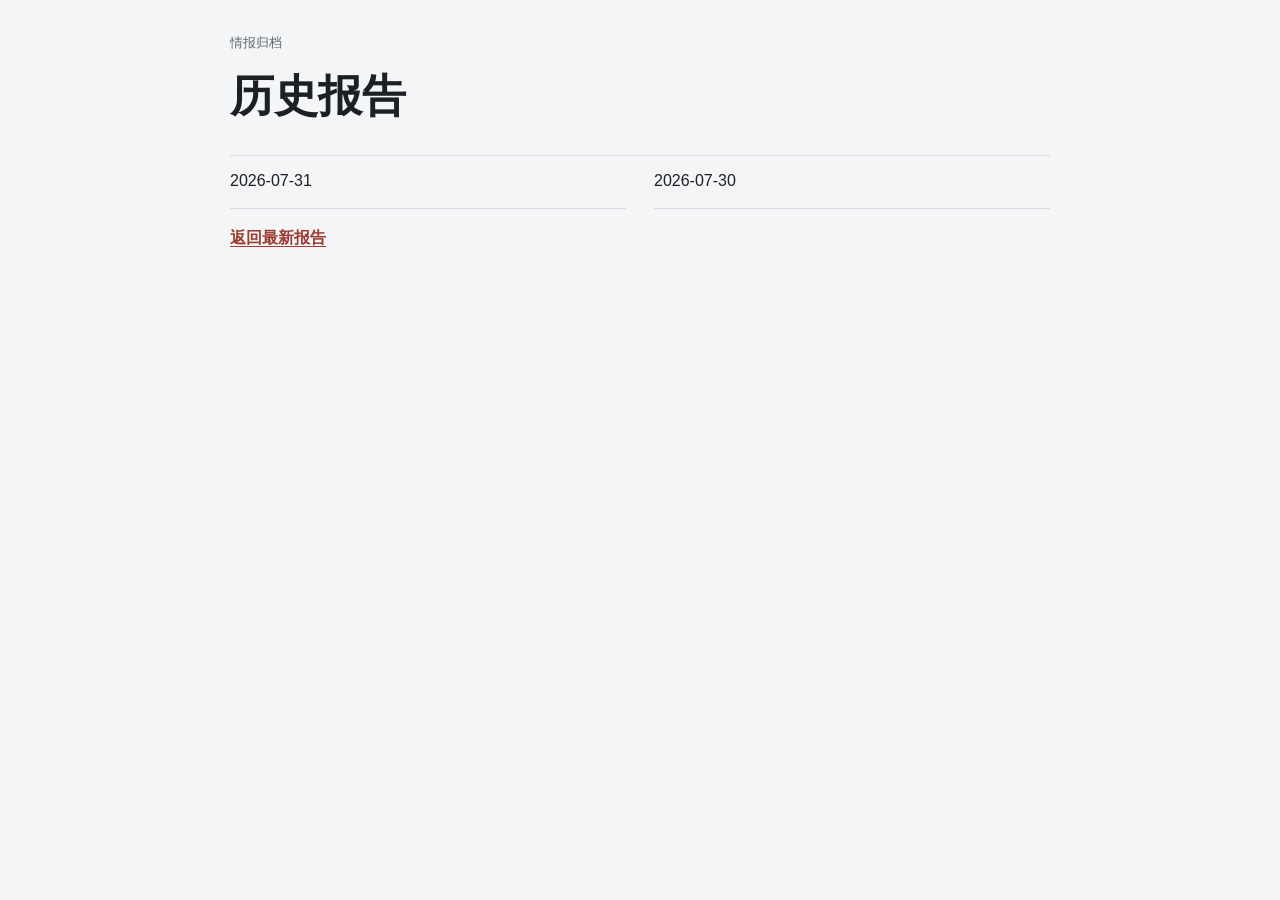
==== archive/index.html @ f95a2344 "report: 2026-07-31" ====
<!doctype html><html lang="zh-CN"><head><meta charset="utf-8"><meta name="viewport" content="width=device-width,initial-scale=1"><meta name="color-scheme" content="light"><title>历史报告</title><link rel="stylesheet" href="../assets/report.css"></head><body><main class="archive"><p class="section-label">情报归档</p><h1>历史报告</h1><ol><li><a href="../reports/2026-07-31/">2026-07-31</a></li><li><a href="../reports/2026-07-30/">2026-07-30</a></li></ol><a class="source-link" href="../">返回最新报告</a></main></body></html>
---- assets/report.css ----
:root {
  color-scheme: light;
  --paper: #f4f5f6;
  --surface: #ffffff;
  --ink: #1c1f23;
  --muted: #60666f;
  --line: #d7dade;
  --accent: #9f3c31;
  --positive: #17634f;
  --negative: #a33e34;
  --weekly: #e7efec;
  --radius: 4px;
  --reading: 820px;
}

* { box-sizing: border-box; }
html { scroll-behavior: smooth; }
body {
  margin: 0;
  background: var(--paper);
  color: var(--ink);
  font-family: "Microsoft YaHei UI", "PingFang SC", Arial, sans-serif;
  font-size: 16px;
  line-height: 1.68;
  letter-spacing: 0;
}
a { color: inherit; text-decoration-thickness: 1px; text-underline-offset: 3px; }
a:focus-visible { outline: 3px solid color-mix(in srgb, var(--accent) 58%, white); outline-offset: 3px; }
.masthead, main, footer { width: min(calc(100% - 32px), var(--reading)); margin-inline: auto; }
.masthead { padding: 28px 0 20px; border-bottom: 1px solid var(--line); }
.masthead h1 { margin: 5px 0 7px; max-width: 12ch; font-size: clamp(30px, 7vw, 48px); line-height: 1.12; letter-spacing: 0; }
.masthead p, .section-label { margin: 0; color: var(--muted); font-size: 13px; }
.metrics { display: grid; grid-template-columns: repeat(4, minmax(0, 1fr)); background: var(--surface); border-bottom: 1px solid var(--line); }
.metric { min-width: 0; padding: 16px 12px; border-right: 1px solid var(--line); }
.metric:last-child { border-right: 0; }
.metric span, .metric small, .housing small { display: block; color: var(--muted); font-size: 11px; }
.metric strong { display: block; margin-top: 4px; font-size: 16px; overflow-wrap: anywhere; }
.unavailable { color: var(--muted) !important; font-weight: 600; }
.housing { padding: 18px 0; border-bottom: 1px solid var(--line); }
.housing h2 { margin: 0 0 10px; font-size: 16px; }
.housing > div { display: grid; grid-template-columns: repeat(2, minmax(0, 1fr)); gap: 6px 20px; }
.housing p { display: grid; grid-template-columns: minmax(0, 1fr) auto; gap: 0 10px; margin: 0; padding: 8px 0; }
.housing p small { grid-column: 1 / -1; }
.housing a, .housing strong { overflow-wrap: anywhere; }
.category-nav { position: sticky; top: 0; z-index: 2; display: flex; gap: 22px; overflow-x: auto; padding: 8px 0; background: rgb(244 245 246 / 96%); border-bottom: 1px solid var(--line); white-space: nowrap; scrollbar-width: thin; }
.category-nav a { display: inline-flex; align-items: center; min-height: 44px; font-size: 14px; text-decoration: none; }
.category-nav a:hover { color: var(--accent); }
.category { padding: 38px 0 14px; scroll-margin-top: 64px; }
.category > header { display: flex; align-items: end; justify-content: space-between; gap: 16px; }
.category h2 { margin: 0; font-size: 27px; line-height: 1.3; }
.category > header span { flex: none; color: var(--muted); font-size: 13px; }
.category-trend { max-width: 64ch; margin: 10px 0 20px; color: var(--muted); }
.story { display: grid; grid-template-columns: 42px minmax(0, 1fr); gap: 12px; padding: 24px 0; border-top: 1px solid var(--line); }
.story-index { color: var(--accent); font: 700 13px/1.5 ui-monospace, "Cascadia Mono", monospace; }
.story-body { min-width: 0; }
.story-state { margin: 0; color: var(--accent); font-size: 12px; font-weight: 700; }
.story h3 { margin: 5px 0 10px; font-size: 20px; line-height: 1.42; overflow-wrap: anywhere; }
.story p, .story dd { overflow-wrap: anywhere; }
.story-body > img { display: block; width: 100%; margin: 14px 0; aspect-ratio: 16 / 9; object-fit: cover; border-radius: var(--radius); background: var(--line); }
.story-body > p { margin: 0; }
.story dl { margin: 14px 0 0; }
.story dl div { display: grid; grid-template-columns: 44px minmax(0, 1fr); gap: 8px; }
.story dt { font-weight: 700; }
.story dd { margin: 0; color: var(--muted); }
.source-link { display: inline-flex; align-items: center; min-height: 44px; margin-top: 8px; color: var(--accent); font-weight: 700; }
.source-link:active { transform: translateY(1px); }
.weekly { margin-top: 28px; padding: 24px; background: var(--weekly); border-left: 4px solid #38695e; border-radius: var(--radius); }
.weekly h2 { margin: 4px 0; font-size: 27px; }
.weekly h3 { margin: 24px 0 8px; font-size: 17px; }
.weekly-lead { margin: 8px 0 20px; font-size: 21px; font-weight: 700; line-height: 1.5; }
.weekly-grid { display: grid; grid-template-columns: repeat(2, minmax(0, 1fr)); gap: 10px; }
.weekly-grid article { min-width: 0; padding: 12px; background: rgb(255 255 255 / 65%); border-radius: var(--radius); }
.weekly-grid span, .weekly-grid strong { display: block; overflow-wrap: anywhere; }
.weekly-grid span { color: var(--muted); font-size: 12px; }
.weekly-metrics { display: grid; grid-template-columns: repeat(2, minmax(0, 1fr)); gap: 0 18px; }
.weekly-metrics p { display: flex; justify-content: space-between; gap: 12px; margin: 0; padding: 8px 0; border-bottom: 1px solid rgb(56 105 94 / 25%); }
.positive { color: var(--positive); }
.negative { color: var(--negative); }
.empty { padding: 18px 0; color: var(--muted); }
footer { padding: 28px 0 48px; border-top: 1px solid var(--line); color: var(--muted); font-size: 13px; }
footer p { margin: 6px 0 0; }
.archive { padding: 32px 0 56px; }
.archive h1 { margin: 5px 0 22px; font-size: clamp(30px, 7vw, 44px); }
.archive ol { display: grid; grid-template-columns: repeat(2, minmax(0, 1fr)); gap: 0 28px; margin: 0; padding: 0; list-style: none; border-top: 1px solid var(--line); }
.archive li { border-bottom: 1px solid var(--line); }
.archive li a { display: flex; align-items: center; min-height: 52px; text-decoration: none; }
.archive li a:hover { color: var(--accent); }

@media (max-width: 640px) {
  .metrics { grid-template-columns: repeat(2, minmax(0, 1fr)); }
  .metric:nth-child(2) { border-right: 0; }
  .metric:nth-child(-n + 2) { border-bottom: 1px solid var(--line); }
  .housing > div, .weekly-grid, .weekly-metrics { grid-template-columns: 1fr; }
  .archive ol { grid-template-columns: 1fr; }
  .story { grid-template-columns: 30px minmax(0, 1fr); }
  .story h3 { font-size: 18px; }
  .story dl div { grid-template-columns: 38px minmax(0, 1fr); }
}

@media (max-width: 360px) {
  .masthead, main, footer { width: min(calc(100% - 24px), var(--reading)); }
  .metric { padding: 14px 9px; }
  .metric strong { font-size: 14px; }
}

@media (prefers-reduced-motion: reduce) {
  html { scroll-behavior: auto; }
}
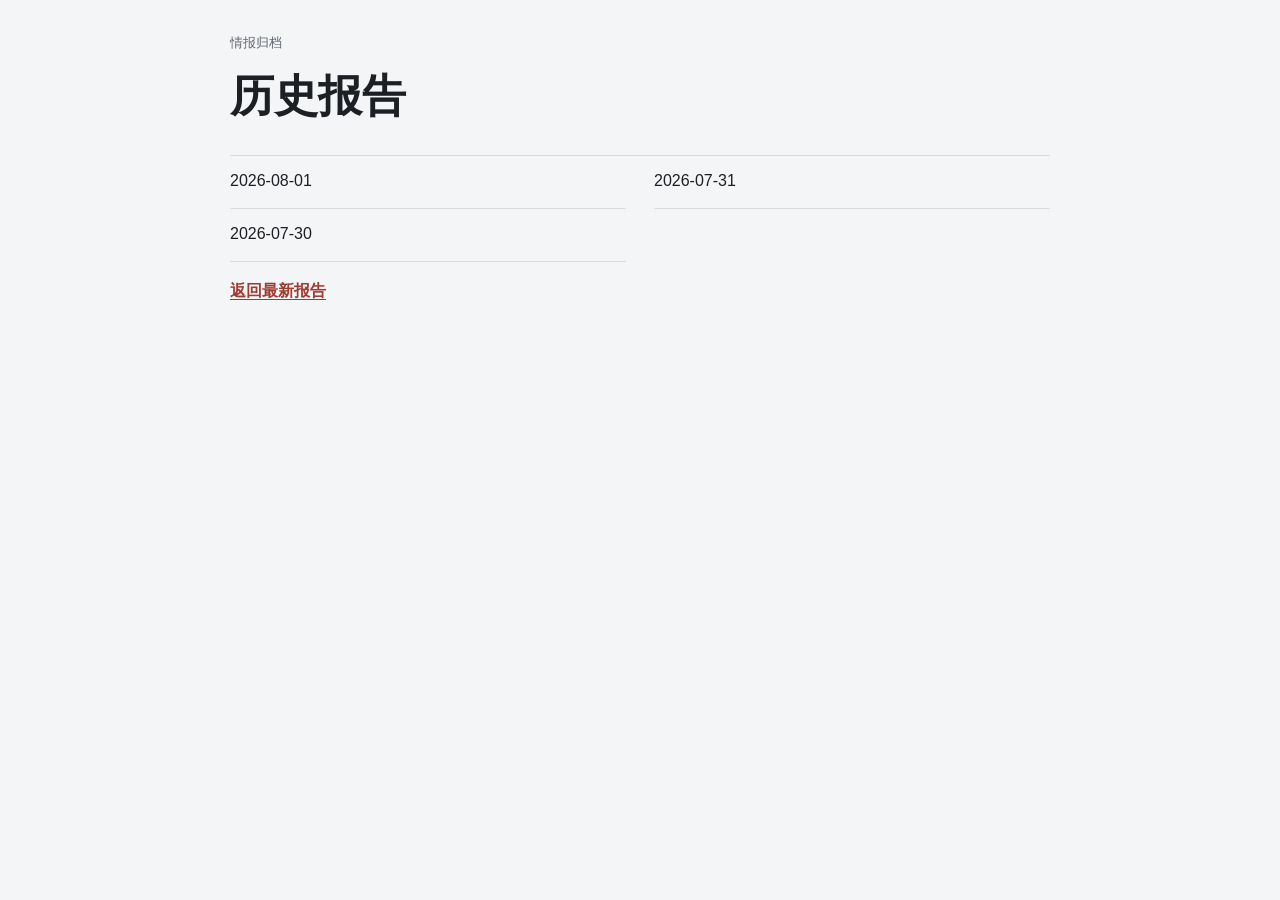
==== commit 601da909: "report: 2026-08-01" ====
--- a/archive/index.html
+++ b/archive/index.html
@@ -1 +1 @@
-<!doctype html><html lang="zh-CN"><head><meta charset="utf-8"><meta name="viewport" content="width=device-width,initial-scale=1"><meta name="color-scheme" content="light"><title>历史报告</title><link rel="stylesheet" href="../assets/report.css"></head><body><main class="archive"><p class="section-label">情报归档</p><h1>历史报告</h1><ol><li><a href="../reports/2026-07-31/">2026-07-31</a></li><li><a href="../reports/2026-07-30/">2026-07-30</a></li></ol><a class="source-link" href="../">返回最新报告</a></main></body></html>+<!doctype html><html lang="zh-CN"><head><meta charset="utf-8"><meta name="viewport" content="width=device-width,initial-scale=1"><meta name="color-scheme" content="light"><title>历史报告</title><link rel="stylesheet" href="../assets/report.css"></head><body><main class="archive"><p class="section-label">情报归档</p><h1>历史报告</h1><ol><li><a href="../reports/2026-08-01/">2026-08-01</a></li><li><a href="../reports/2026-07-31/">2026-07-31</a></li><li><a href="../reports/2026-07-30/">2026-07-30</a></li></ol><a class="source-link" href="../">返回最新报告</a></main></body></html>
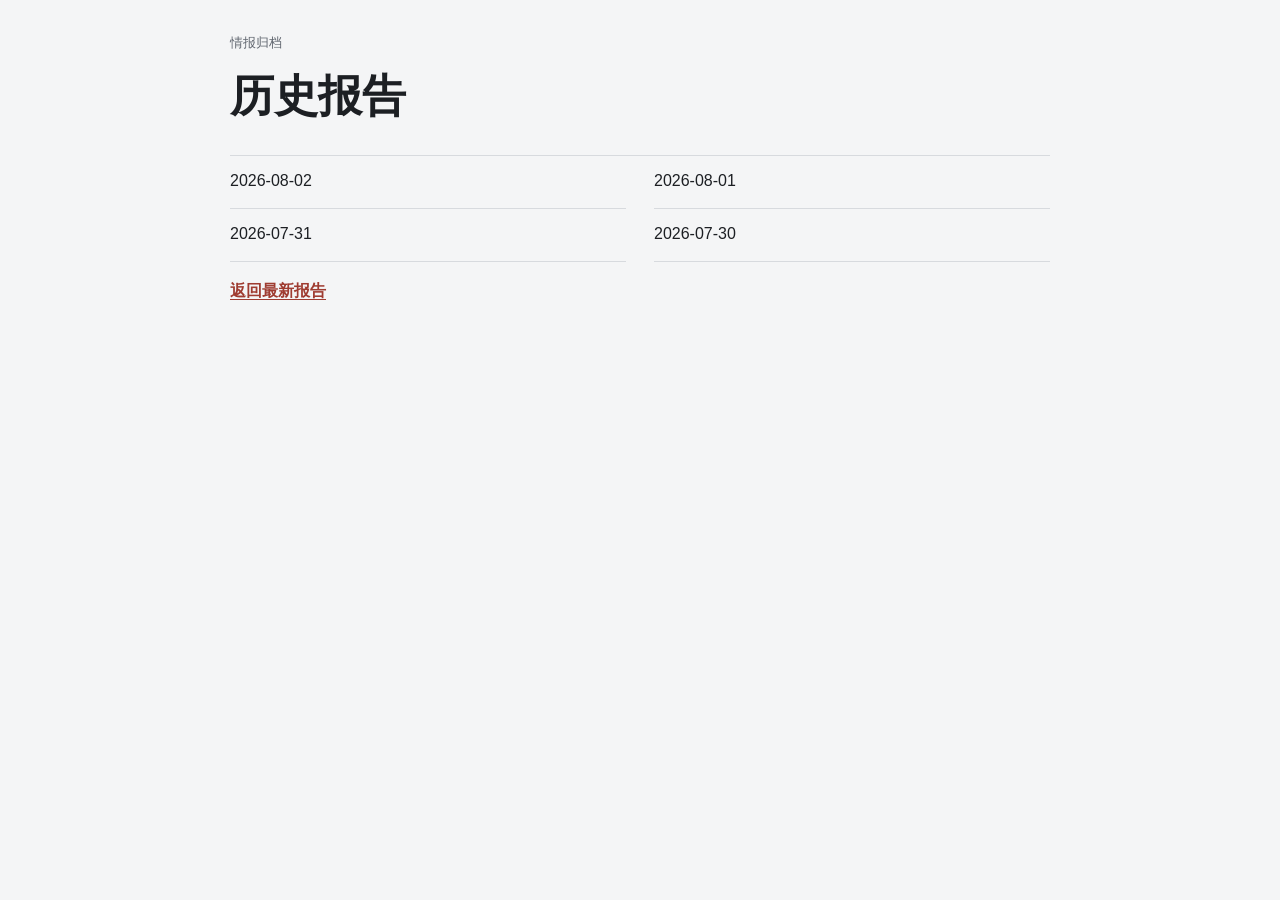
==== commit 815a6708: "report: 2026-08-02" ====
--- a/archive/index.html
+++ b/archive/index.html
@@ -1 +1 @@
-<!doctype html><html lang="zh-CN"><head><meta charset="utf-8"><meta name="viewport" content="width=device-width,initial-scale=1"><meta name="color-scheme" content="light"><title>历史报告</title><link rel="stylesheet" href="../assets/report.css"></head><body><main class="archive"><p class="section-label">情报归档</p><h1>历史报告</h1><ol><li><a href="../reports/2026-08-01/">2026-08-01</a></li><li><a href="../reports/2026-07-31/">2026-07-31</a></li><li><a href="../reports/2026-07-30/">2026-07-30</a></li></ol><a class="source-link" href="../">返回最新报告</a></main></body></html>+<!doctype html><html lang="zh-CN"><head><meta charset="utf-8"><meta name="viewport" content="width=device-width,initial-scale=1"><meta name="color-scheme" content="light"><title>历史报告</title><link rel="stylesheet" href="../assets/report.css"></head><body><main class="archive"><p class="section-label">情报归档</p><h1>历史报告</h1><ol><li><a href="../reports/2026-08-02/">2026-08-02</a></li><li><a href="../reports/2026-08-01/">2026-08-01</a></li><li><a href="../reports/2026-07-31/">2026-07-31</a></li><li><a href="../reports/2026-07-30/">2026-07-30</a></li></ol><a class="source-link" href="../">返回最新报告</a></main></body></html>
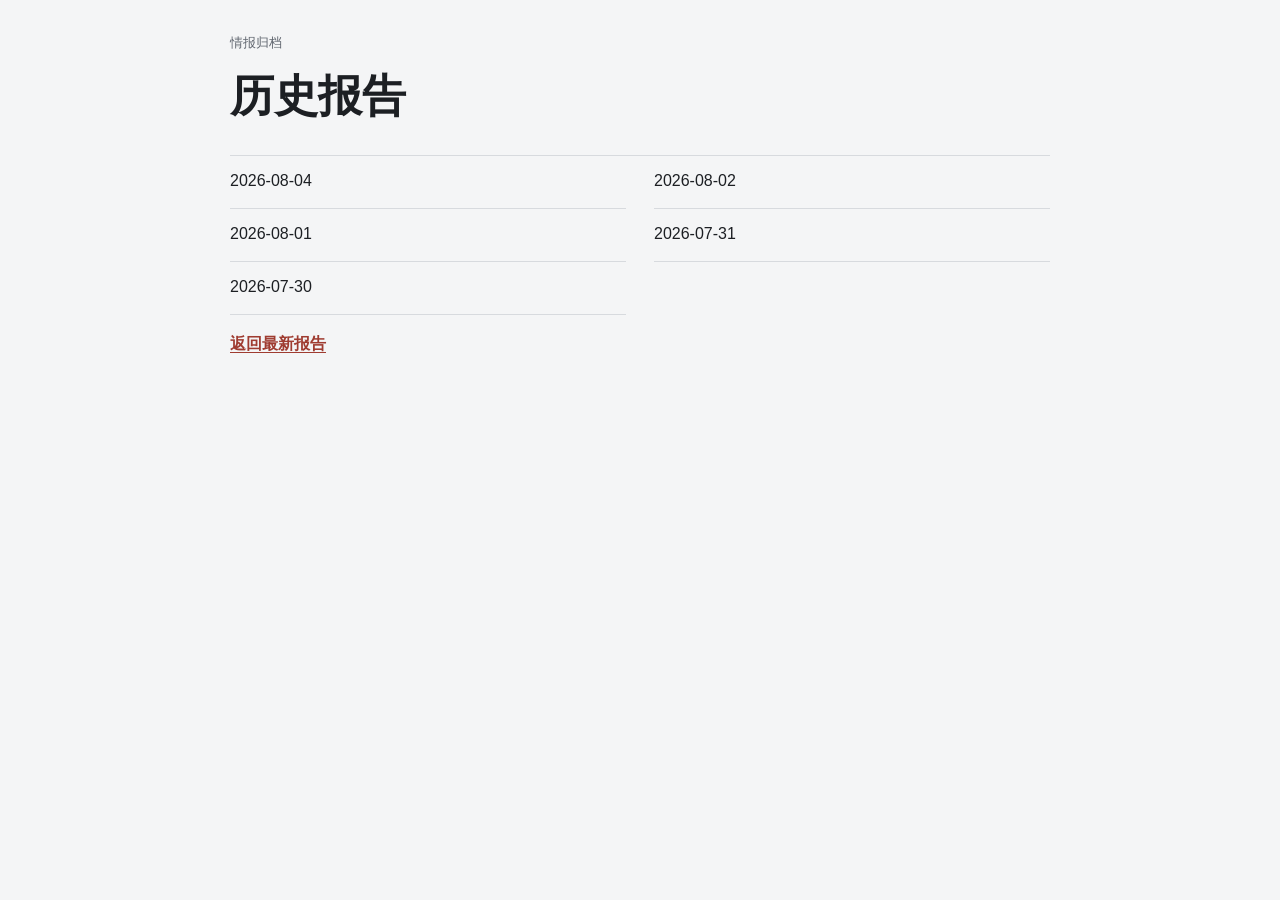
==== commit 986a81ba: "report: 2026-08-04" ====
--- a/archive/index.html
+++ b/archive/index.html
@@ -1 +1 @@
-<!doctype html><html lang="zh-CN"><head><meta charset="utf-8"><meta name="viewport" content="width=device-width,initial-scale=1"><meta name="color-scheme" content="light"><title>历史报告</title><link rel="stylesheet" href="../assets/report.css"></head><body><main class="archive"><p class="section-label">情报归档</p><h1>历史报告</h1><ol><li><a href="../reports/2026-08-02/">2026-08-02</a></li><li><a href="../reports/2026-08-01/">2026-08-01</a></li><li><a href="../reports/2026-07-31/">2026-07-31</a></li><li><a href="../reports/2026-07-30/">2026-07-30</a></li></ol><a class="source-link" href="../">返回最新报告</a></main></body></html>+<!doctype html><html lang="zh-CN"><head><meta charset="utf-8"><meta name="viewport" content="width=device-width,initial-scale=1"><meta name="color-scheme" content="light"><title>历史报告</title><link rel="stylesheet" href="../assets/report.css"></head><body><main class="archive"><p class="section-label">情报归档</p><h1>历史报告</h1><ol><li><a href="../reports/2026-08-04/">2026-08-04</a></li><li><a href="../reports/2026-08-02/">2026-08-02</a></li><li><a href="../reports/2026-08-01/">2026-08-01</a></li><li><a href="../reports/2026-07-31/">2026-07-31</a></li><li><a href="../reports/2026-07-30/">2026-07-30</a></li></ol><a class="source-link" href="../">返回最新报告</a></main></body></html>
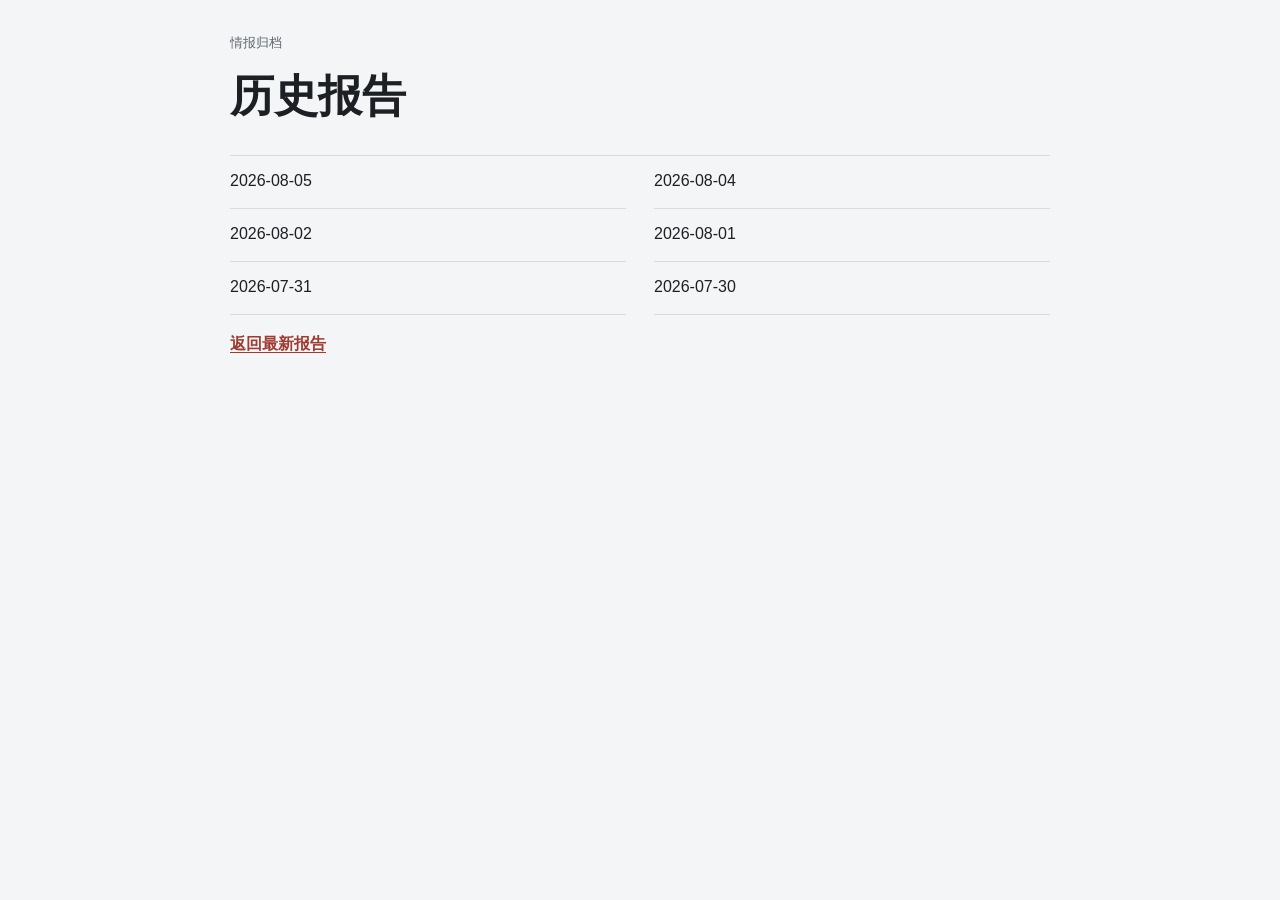
==== commit 8f477ecf: "report: 2026-08-05" ====
--- a/archive/index.html
+++ b/archive/index.html
@@ -1 +1 @@
-<!doctype html><html lang="zh-CN"><head><meta charset="utf-8"><meta name="viewport" content="width=device-width,initial-scale=1"><meta name="color-scheme" content="light"><title>历史报告</title><link rel="stylesheet" href="../assets/report.css"></head><body><main class="archive"><p class="section-label">情报归档</p><h1>历史报告</h1><ol><li><a href="../reports/2026-08-04/">2026-08-04</a></li><li><a href="../reports/2026-08-02/">2026-08-02</a></li><li><a href="../reports/2026-08-01/">2026-08-01</a></li><li><a href="../reports/2026-07-31/">2026-07-31</a></li><li><a href="../reports/2026-07-30/">2026-07-30</a></li></ol><a class="source-link" href="../">返回最新报告</a></main></body></html>+<!doctype html><html lang="zh-CN"><head><meta charset="utf-8"><meta name="viewport" content="width=device-width,initial-scale=1"><meta name="color-scheme" content="light"><title>历史报告</title><link rel="stylesheet" href="../assets/report.css"></head><body><main class="archive"><p class="section-label">情报归档</p><h1>历史报告</h1><ol><li><a href="../reports/2026-08-05/">2026-08-05</a></li><li><a href="../reports/2026-08-04/">2026-08-04</a></li><li><a href="../reports/2026-08-02/">2026-08-02</a></li><li><a href="../reports/2026-08-01/">2026-08-01</a></li><li><a href="../reports/2026-07-31/">2026-07-31</a></li><li><a href="../reports/2026-07-30/">2026-07-30</a></li></ol><a class="source-link" href="../">返回最新报告</a></main></body></html>
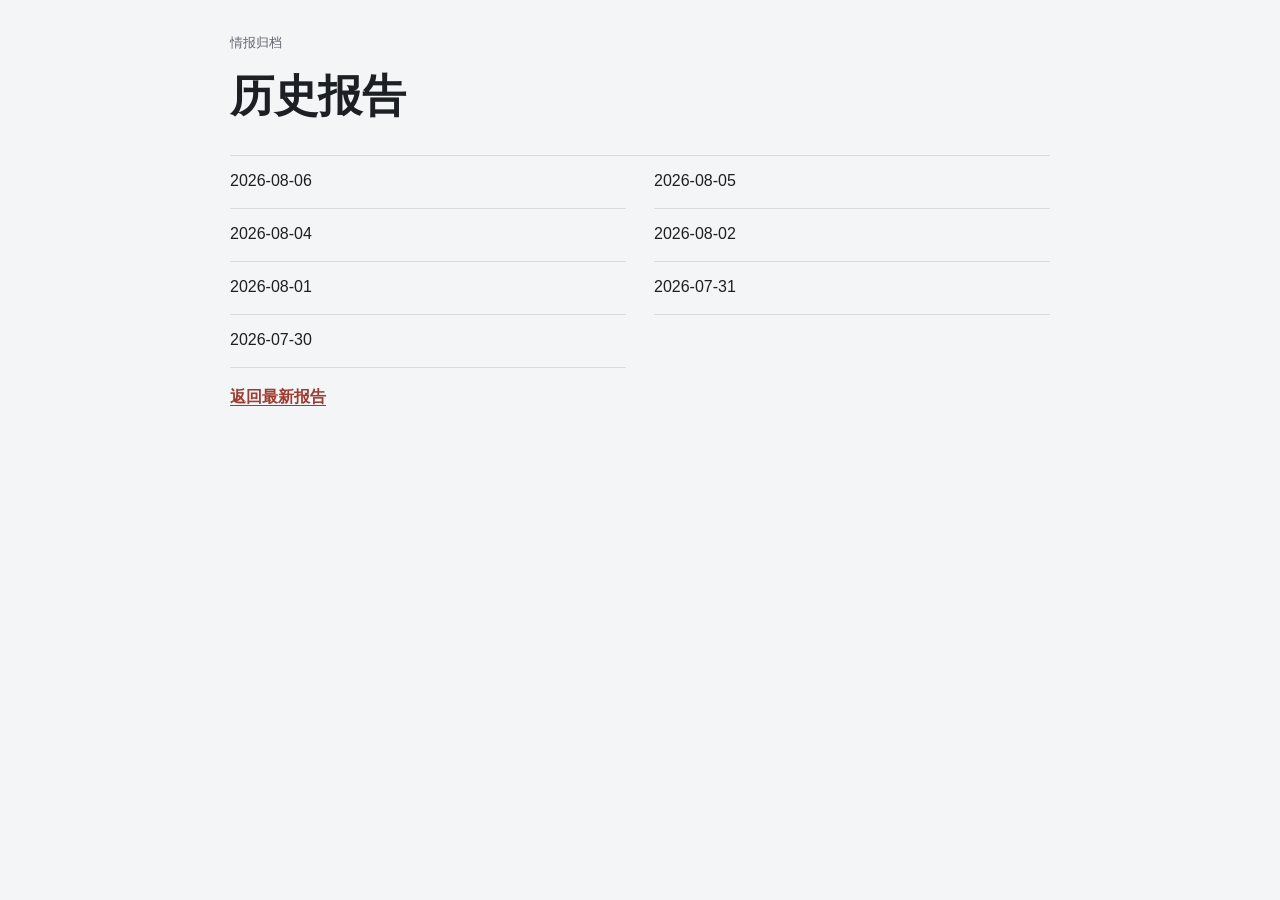
==== commit 5f0cc00f: "report: 2026-08-06" ====
--- a/archive/index.html
+++ b/archive/index.html
@@ -1 +1 @@
-<!doctype html><html lang="zh-CN"><head><meta charset="utf-8"><meta name="viewport" content="width=device-width,initial-scale=1"><meta name="color-scheme" content="light"><title>历史报告</title><link rel="stylesheet" href="../assets/report.css"></head><body><main class="archive"><p class="section-label">情报归档</p><h1>历史报告</h1><ol><li><a href="../reports/2026-08-05/">2026-08-05</a></li><li><a href="../reports/2026-08-04/">2026-08-04</a></li><li><a href="../reports/2026-08-02/">2026-08-02</a></li><li><a href="../reports/2026-08-01/">2026-08-01</a></li><li><a href="../reports/2026-07-31/">2026-07-31</a></li><li><a href="../reports/2026-07-30/">2026-07-30</a></li></ol><a class="source-link" href="../">返回最新报告</a></main></body></html>+<!doctype html><html lang="zh-CN"><head><meta charset="utf-8"><meta name="viewport" content="width=device-width,initial-scale=1"><meta name="color-scheme" content="light"><title>历史报告</title><link rel="stylesheet" href="../assets/report.css"></head><body><main class="archive"><p class="section-label">情报归档</p><h1>历史报告</h1><ol><li><a href="../reports/2026-08-06/">2026-08-06</a></li><li><a href="../reports/2026-08-05/">2026-08-05</a></li><li><a href="../reports/2026-08-04/">2026-08-04</a></li><li><a href="../reports/2026-08-02/">2026-08-02</a></li><li><a href="../reports/2026-08-01/">2026-08-01</a></li><li><a href="../reports/2026-07-31/">2026-07-31</a></li><li><a href="../reports/2026-07-30/">2026-07-30</a></li></ol><a class="source-link" href="../">返回最新报告</a></main></body></html>
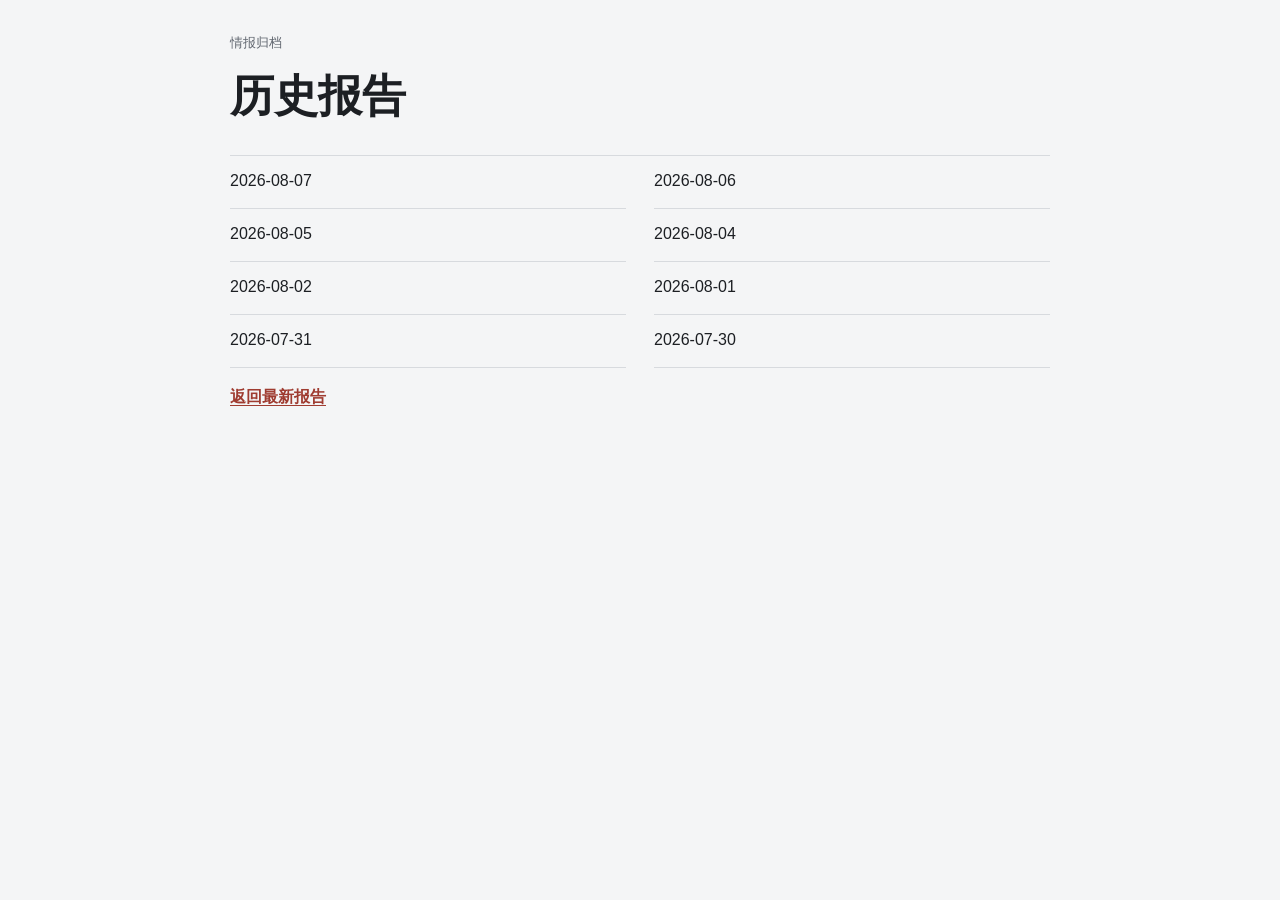
==== commit 4d23168c: "report: 2026-08-07" ====
--- a/archive/index.html
+++ b/archive/index.html
@@ -1 +1 @@
-<!doctype html><html lang="zh-CN"><head><meta charset="utf-8"><meta name="viewport" content="width=device-width,initial-scale=1"><meta name="color-scheme" content="light"><title>历史报告</title><link rel="stylesheet" href="../assets/report.css"></head><body><main class="archive"><p class="section-label">情报归档</p><h1>历史报告</h1><ol><li><a href="../reports/2026-08-06/">2026-08-06</a></li><li><a href="../reports/2026-08-05/">2026-08-05</a></li><li><a href="../reports/2026-08-04/">2026-08-04</a></li><li><a href="../reports/2026-08-02/">2026-08-02</a></li><li><a href="../reports/2026-08-01/">2026-08-01</a></li><li><a href="../reports/2026-07-31/">2026-07-31</a></li><li><a href="../reports/2026-07-30/">2026-07-30</a></li></ol><a class="source-link" href="../">返回最新报告</a></main></body></html>+<!doctype html><html lang="zh-CN"><head><meta charset="utf-8"><meta name="viewport" content="width=device-width,initial-scale=1"><meta name="color-scheme" content="light"><title>历史报告</title><link rel="stylesheet" href="../assets/report.css"></head><body><main class="archive"><p class="section-label">情报归档</p><h1>历史报告</h1><ol><li><a href="../reports/2026-08-07/">2026-08-07</a></li><li><a href="../reports/2026-08-06/">2026-08-06</a></li><li><a href="../reports/2026-08-05/">2026-08-05</a></li><li><a href="../reports/2026-08-04/">2026-08-04</a></li><li><a href="../reports/2026-08-02/">2026-08-02</a></li><li><a href="../reports/2026-08-01/">2026-08-01</a></li><li><a href="../reports/2026-07-31/">2026-07-31</a></li><li><a href="../reports/2026-07-30/">2026-07-30</a></li></ol><a class="source-link" href="../">返回最新报告</a></main></body></html>
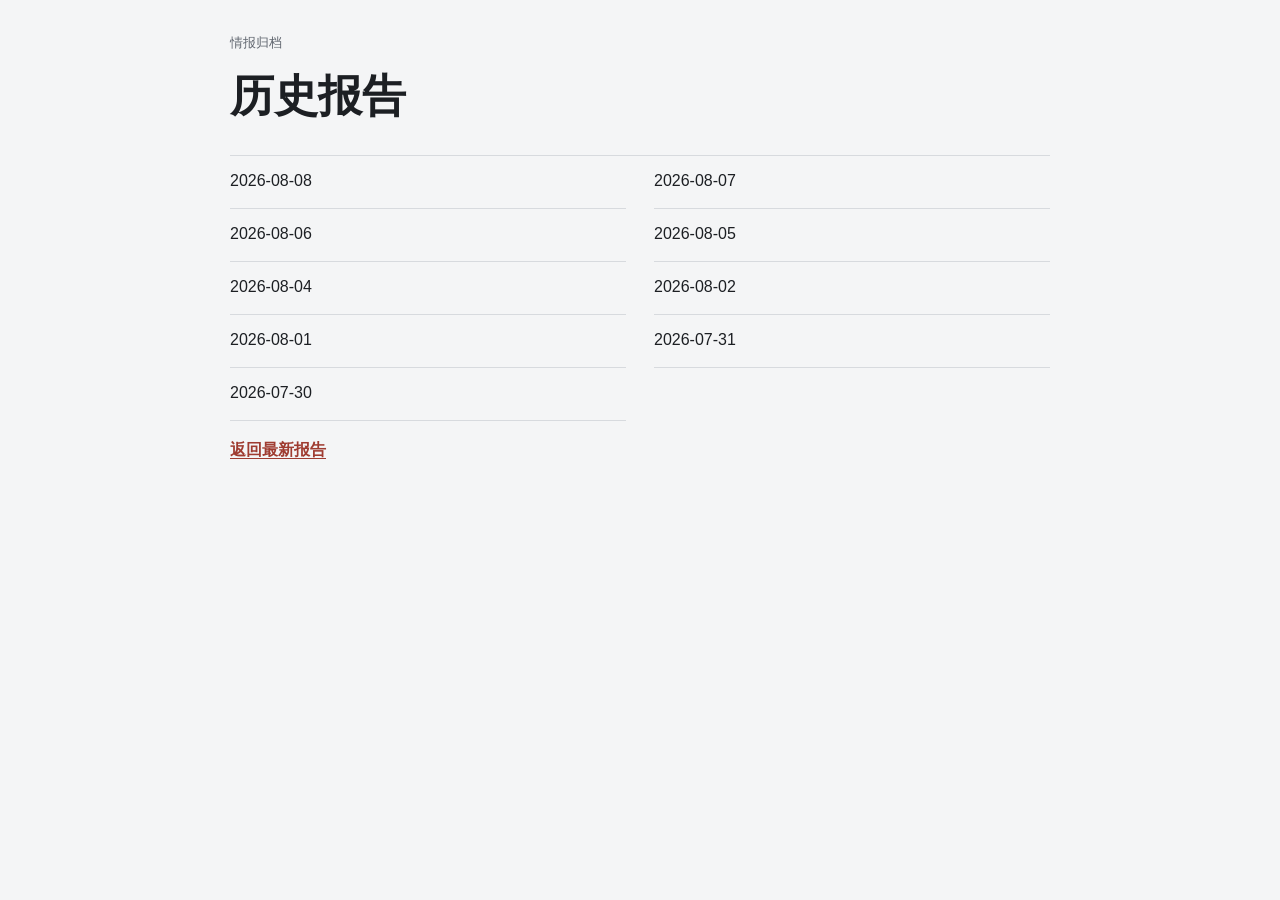
==== commit b791e5ce: "report: 2026-08-08" ====
--- a/archive/index.html
+++ b/archive/index.html
@@ -1 +1 @@
-<!doctype html><html lang="zh-CN"><head><meta charset="utf-8"><meta name="viewport" content="width=device-width,initial-scale=1"><meta name="color-scheme" content="light"><title>历史报告</title><link rel="stylesheet" href="../assets/report.css"></head><body><main class="archive"><p class="section-label">情报归档</p><h1>历史报告</h1><ol><li><a href="../reports/2026-08-07/">2026-08-07</a></li><li><a href="../reports/2026-08-06/">2026-08-06</a></li><li><a href="../reports/2026-08-05/">2026-08-05</a></li><li><a href="../reports/2026-08-04/">2026-08-04</a></li><li><a href="../reports/2026-08-02/">2026-08-02</a></li><li><a href="../reports/2026-08-01/">2026-08-01</a></li><li><a href="../reports/2026-07-31/">2026-07-31</a></li><li><a href="../reports/2026-07-30/">2026-07-30</a></li></ol><a class="source-link" href="../">返回最新报告</a></main></body></html>+<!doctype html><html lang="zh-CN"><head><meta charset="utf-8"><meta name="viewport" content="width=device-width,initial-scale=1"><meta name="color-scheme" content="light"><title>历史报告</title><link rel="stylesheet" href="../assets/report.css"></head><body><main class="archive"><p class="section-label">情报归档</p><h1>历史报告</h1><ol><li><a href="../reports/2026-08-08/">2026-08-08</a></li><li><a href="../reports/2026-08-07/">2026-08-07</a></li><li><a href="../reports/2026-08-06/">2026-08-06</a></li><li><a href="../reports/2026-08-05/">2026-08-05</a></li><li><a href="../reports/2026-08-04/">2026-08-04</a></li><li><a href="../reports/2026-08-02/">2026-08-02</a></li><li><a href="../reports/2026-08-01/">2026-08-01</a></li><li><a href="../reports/2026-07-31/">2026-07-31</a></li><li><a href="../reports/2026-07-30/">2026-07-30</a></li></ol><a class="source-link" href="../">返回最新报告</a></main></body></html>
